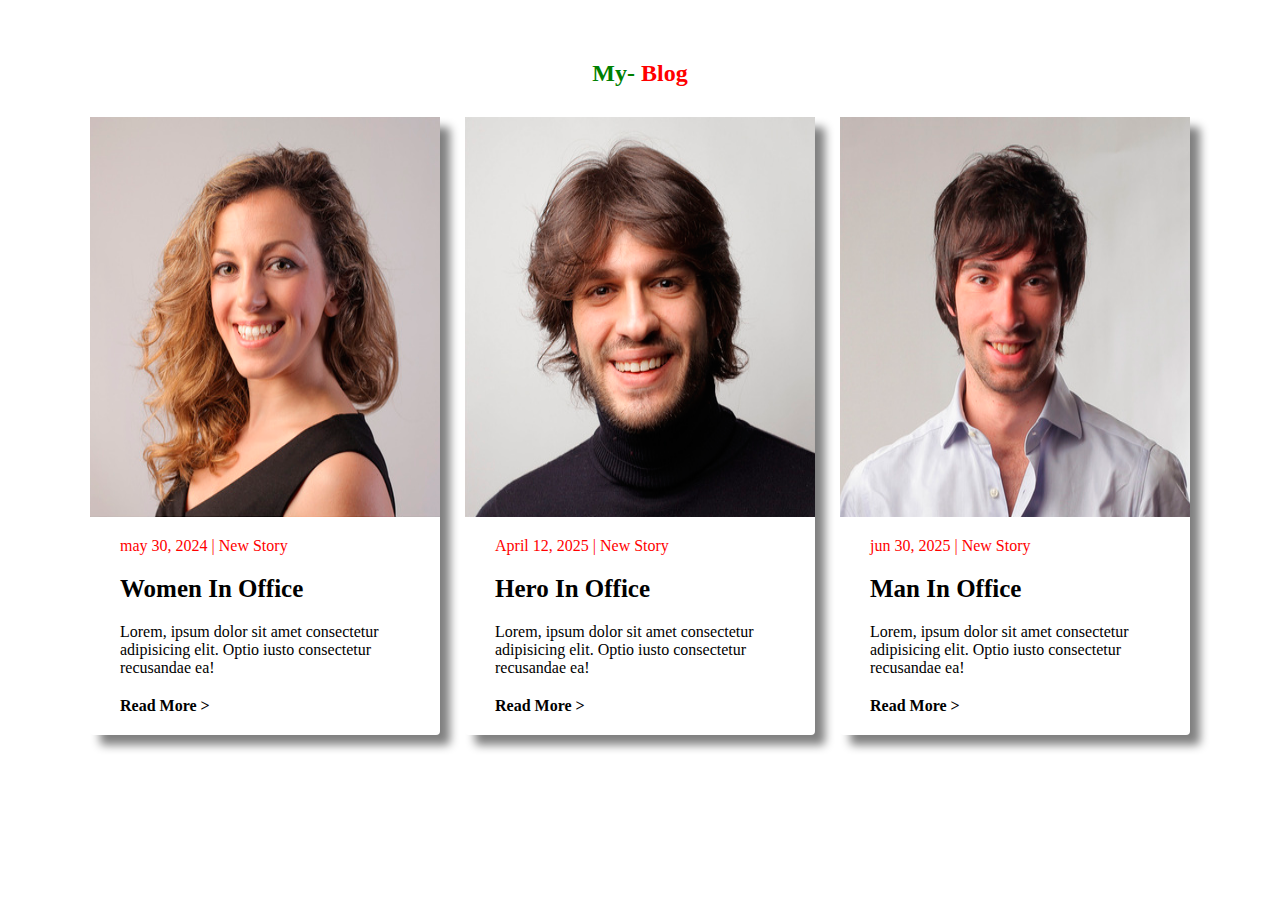
==== extera page/blog.html @ 03ae36f9 "blog page added" ====
<!DOCTYPE html>
<html lang="en">
<head>
  <meta charset="UTF-8">
  <meta name="viewport" content="width=device-width, initial-scale=1.0">
  <title>StockVideo</title>
  <!-- css file link here -->
   <link rel="stylesheet" href="blog.css">
</head>
<body>

  <article>

        <div id="artical-container">

            <h2 class="blog-title">My- <Span>Blog</Span></h2>

            <div id="blog-parent">

                <div class="Single-blog">
                  <div class="single-img-div">
                    <img src="../image/testomonial-2.jpg" alt="">
                  </div>
                  <div class="Single-text-div">
                    <span>may 30, 2024 | New Story</span>
                    <h3>Women In Office</h3>
                    <p>Lorem, ipsum dolor sit amet consectetur adipisicing elit. Optio iusto consectetur recusandae ea!</p>
                    <a href="#">Read More > </a>

                  </div>

                </div>
                <div class="Single-blog">
                  <div class="single-img-div">
                    <img src="../image/testomonial-3.jpg" alt="">
                  </div>
                  <div class="Single-text-div">
                    <span> April 12, 2025 | New Story</span>
                    <h3>Hero In Office</h3>
                    <p>Lorem, ipsum dolor sit amet consectetur adipisicing elit. Optio iusto consectetur recusandae ea!</p>
                    <a href="#"> Read More > </a>

                  </div>

                </div>
                <div class="Single-blog">
                  <div class="single-img-div">
                    <img src="../image/testomonial-4.jpg" alt="">
                  </div>
                  <div class="Single-text-div">
                    <span>jun 30, 2025 | New Story</span>
                    <h3>Man In Office</h3>
                    <p>Lorem, ipsum dolor sit amet consectetur adipisicing elit. Optio iusto consectetur recusandae ea!</p>
                    <a href="#">Read More > </a>

                  </div>

                </div>

            </div>


        </div>


  </article>



  
</body>
</html>
---- extera page/blog.css ----
*{
  margin: 0;
  padding: 0;
}
#artical-container{
  width: 1100px;
  margin: 0 auto;
}
#blog-parent{
  display:grid ;
  grid-template-columns: repeat(3, 1fr);
  grid-gap: 25px;
}
.single-img-div{
  height: 400px;
}
.single-img-div img{
  height: 100%;
  width: 100%;
}
.blog-title{
  color: green;
  padding: 30px 0px;
  text-align: center;
  margin-top: 30px;
}
.blog-title span{
  color: red;
}

.Single-blog{
  
  box-shadow: 10px 10px 10px #808080;
  border-radius: 4px;
}
.Single-text-div{
  padding: 20px 30px;
}

.Single-text-div span{
  display: inline-block;
  color: red;
  
}
.Single-text-div h3{
  font-size: 25px;
  margin: 20px 0px;
}
.Single-text-div p{
  
  margin: 20px 0px;
}
.Single-text-div a{
  text-decoration: none ;
  color: black;
  font-weight: bold;
}
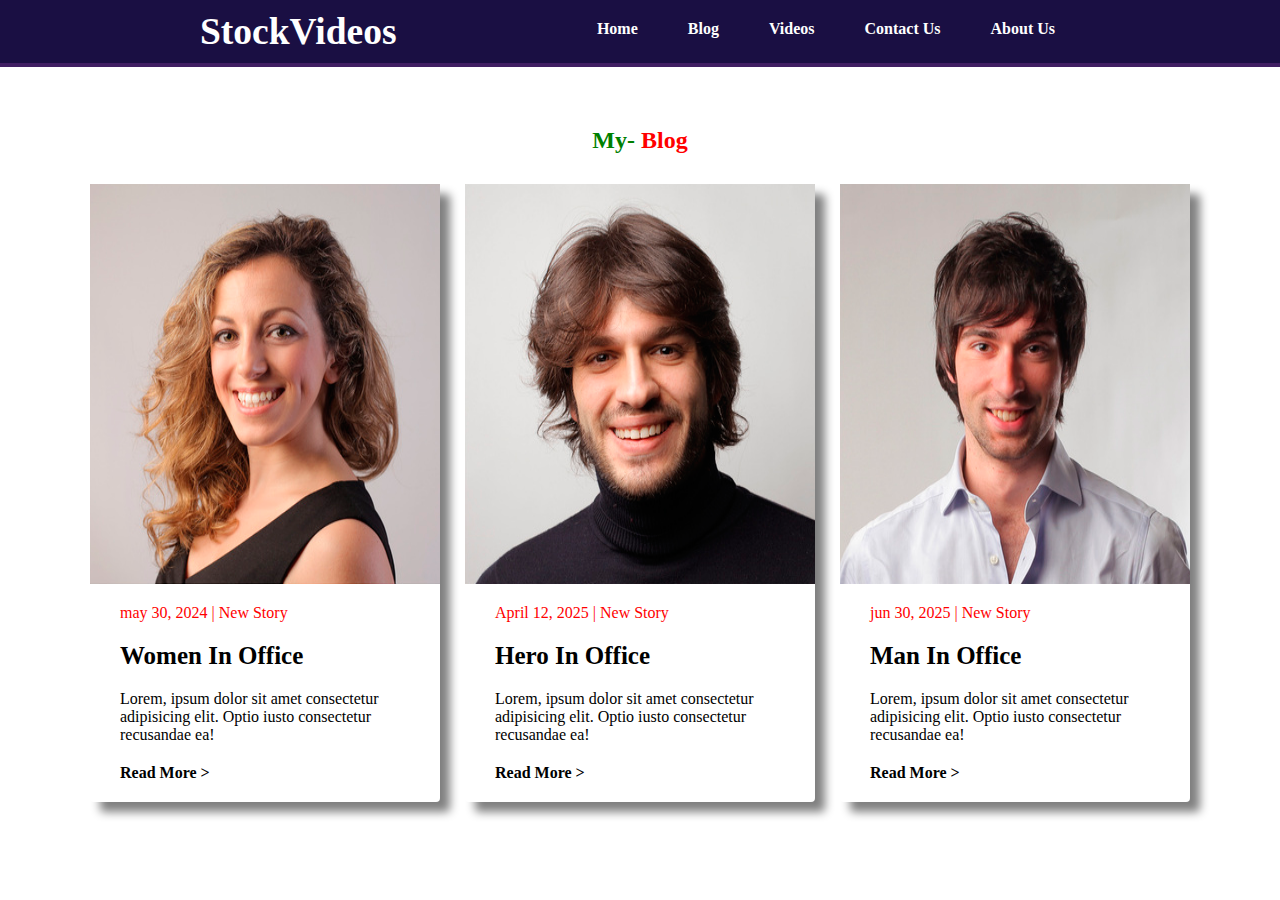
==== commit d2006f43: "again push blog page" ====
--- a/extera page/blog.html
+++ b/extera page/blog.html
@@ -8,6 +8,19 @@
    <link rel="stylesheet" href="blog.css">
 </head>
 <body>
+
+  <nav>
+    <div>
+        <h2>StockVideos</h2>
+    </div>
+    <ul>
+        <li><a href="../index.html">Home</a></li>
+        <li><a href="extera page/blog.html">Blog</a></li>
+        <li><a href="#">Videos</a></li>
+        <li><a href="#">Contact Us</a></li>
+        <li><a href="#">About Us</a></li>
+    </ul>
+</nav>
 
   <article>
 
--- a/extera page/blog.css
+++ b/extera page/blog.css
@@ -2,6 +2,46 @@
   margin: 0;
   padding: 0;
 }
+
+/* navigaton css code start */
+
+nav{
+  display: flex;
+  justify-content: space-between;
+  background-color: #1A0F43;
+  padding: 10px 200px;
+  border-bottom: 4px solid #401E63 ;
+  position: sticky;
+  top: 0;
+}
+nav div{
+  color: white;
+  font-size: 25px;
+}
+nav ul{
+  display: flex;
+}
+nav ul li{
+  list-style-type: none;
+  margin: 10px 5px;
+}
+
+nav ul li a{
+  text-decoration: none;
+  color: white;
+  font-weight: bold;
+  padding: 10px 20px;
+  transition: 0.5s;
+}
+
+nav ul li a:hover{
+  color: red;
+  background-color: black;
+  border-radius: 5px;
+}
+
+/* navigaton css code end */
+
 #artical-container{
   width: 1100px;
   margin: 0 auto;
